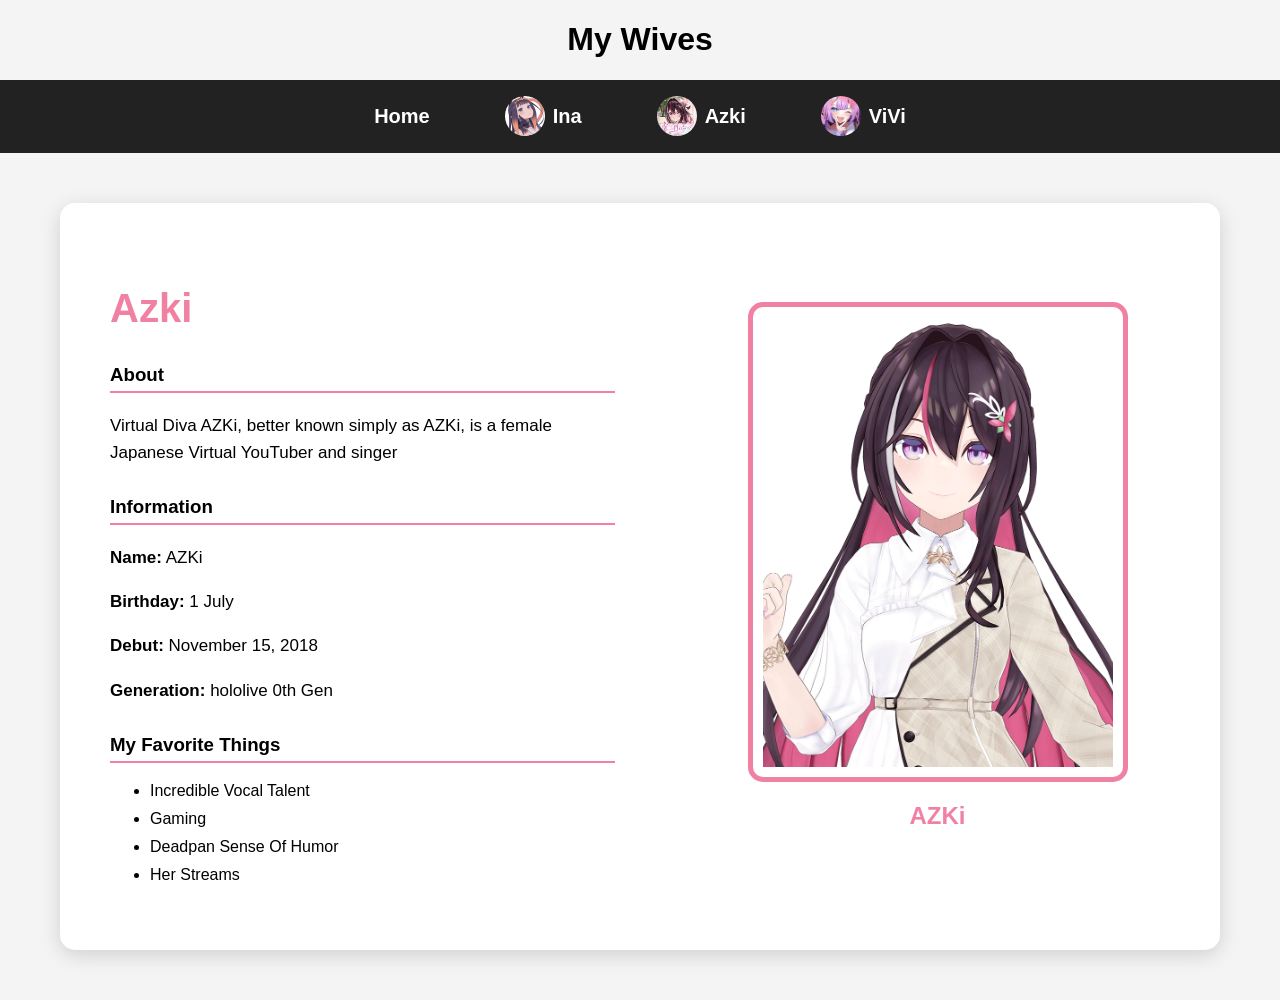
==== azki.html @ 867cffa6 "first commit" ====
<!doctype html>
<html lang="en">
  <head>
    <meta charset="UTF-8" />
    <meta name="viewport" content="width=device-width, initial-scale=1.0" />
    <title>Azki</title>
    <link rel="stylesheet" href="style.css" />
  </head>
  <body>
    <h1><b>My Wives</b></h1>
    <nav class="navbar">
      <ul>
        <li><a href="index.html">Home</a></li>

        <li>
          <a href="ina.html">
            <img class="nav-icon" src="inaicon.webp" alt="Ina" />
            Ina
          </a>
        </li>
        <li>
          <a href="Azki.html">
            <img class="nav-icon" src="azkiicon.webp" alt="Azki" />
            Azki
          </a>
        </li>
        <li>
          <a href="vivi.html">
            <img class="nav-icon" src="viviicon.jpg" alt="ViVi" />
            ViVi
          </a>
        </li>
      </ul>
    </nav>
    <main class="azki-profile">
      <!-- LEFT: INFORMATION -->
      <section class="azki-info">
        <h2>Azki</h2>

        <h3>About</h3>

        <p>
          Virtual Diva AZKi, better known simply as AZKi, is a female Japanese Virtual YouTuber and singer
        </p>

        <h3>Information</h3>

        <p><b>Name:</b> AZKi</p>

        <p><b>Birthday:</b> 1 July</p>

        <p><b>Debut:</b> November 15, 2018</p>

        <p><b>Generation:</b> hololive 0th Gen</p>

        <h3>My Favorite Things</h3>

        <ul>
          <li>Incredible Vocal Talent</li>
          <li>Gaming</li>
          <li>Deadpan Sense Of Humor</li>
          <li>Her Streams</li>
        </ul>
      </section>
      <section class="azki-image">
        <img src="azkiavatar.webp" alt="Azki" />
        <h2>AZKi</h2>
      </section>
  </body>
</html>
---- style.css ----
body {
  font-family: Arial, Helvetica, sans-serif;
  margin: 0;
  background: #f4f4f4;
}

h1,
h2,
h3 {
  text-align: center;
}

/* ================= NAVBAR ================= */

.navbar {
  height: 73px;
  background-color: #222;

  display: flex;
  justify-content: center;
  align-items: center;
}

.navbar ul {
  display: flex;
  align-items: center;

  list-style: none;
  gap: 75px;

  margin: 0;
  padding: 0;
}

.navbar a {
  color: white;
  text-decoration: none;

  font-size: 20px;
  font-weight: bold;

  display: flex;
  align-items: center;
  gap: 8px;
}

.navbar a:hover {
  color: #aaa;
}

/* Navbar icons */

.navbar img {
  width: 40px;
  height: 40px;

  object-fit: cover;

  border: none;
  padding: 0;
  margin: 0;

  border-radius: 50%;

  transition: 0.3s;
}

.navbar a:hover img {
  transform: scale(1.1);
}

/* ================= GRID ================= */

.grid {
  display: grid;
  grid-template-columns: repeat(3, 1fr);

  gap: 30px;
  padding: 30px;
}

/* Main Vtuber images */

.grid img {
  width: 100%;
  max-width: 250px;

  display: block;
  margin: auto;

  border: 5px solid #c5207d;
  padding: 10px;
  border-radius: 15px;

  transition: 0.4s;
}

.grid img:hover {
  transform: scale(1.08) rotate(2deg);
  box-shadow: 0 10px 20px gray;
}
.ina img {
  border: 5px solid #584578;
}

.azki img {
  border: 5px solid #f081a3;
}

.vivi img {
  border: 5px solid #ffc0cb;
}
.ina-profile {
  display: flex;

  max-width: 1100px;
  margin: 50px auto;
  padding: 30px;

  gap: 50px;

  background: white;

  border-radius: 15px;

  box-shadow: 0 5px 20px rgba(0, 0, 0, 0.15);
}

/* LEFT SIDE */

.ina-info {
  flex: 1;
  padding: 20px;
}

.ina-info h2 {
  font-size: 40px;
  text-align: left;
  color: #584578;
}

.ina-info h3 {
  text-align: left;
  margin-top: 30px;

  border-bottom: 2px solid #584578;
  padding-bottom: 5px;
}

.ina-info p {
  font-size: 17px;
  line-height: 1.6;
}

.ina-info li {
  margin: 10px 0;
}

/* RIGHT SIDE */

.ina-image {
  flex: 1;

  display: flex;
  flex-direction: column;

  justify-content: center;
  align-items: center;
}

.ina-image img {
  width: 350px;
  height: 450px;

  object-fit: cover;

  border: 5px solid #584578;
  padding: 10px;

  border-radius: 15px;

  transition: 0.4s;
}

.ina-image img:hover {
  transform: scale(1.05);
  box-shadow: 0 10px 30px #584578;
}

.ina-image h2 {
  color: #584578;
}

/* ============================= */
/* AZKI PROFILE */
/* ============================= */

.azki-profile {
  display: flex;

  max-width: 1100px;
  margin: 50px auto;
  padding: 30px;

  gap: 50px;

  background: white;

  border-radius: 15px;

  box-shadow: 0 5px 20px rgba(0, 0, 0, 0.15);
}

/* LEFT SIDE */

.azki-info {
  flex: 1;
  padding: 20px;
}

.azki-info h2 {
  font-size: 40px;
  text-align: left;
  color: #f081a3;
}

.azki-info h3 {
  text-align: left;
  margin-top: 30px;

  border-bottom: 2px solid #f081a3;
  padding-bottom: 5px;
}

.azki-info p {
  font-size: 17px;
  line-height: 1.6;
}

.azki-info li {
  margin: 10px 0;
}

/* RIGHT SIDE */

.azki-image {
  flex: 1;

  display: flex;
  flex-direction: column;

  justify-content: center;
  align-items: center;
}

.azki-image img {
  width: 350px;
  height: 450px;

  object-fit: cover;

  border: 5px solid #f081a3;
  padding: 10px;

  border-radius: 15px;

  transition: 0.4s;
}

.azki-image img:hover {
  transform: scale(1.05);
  box-shadow: 0 10px 30px #f081a3;
}

.azki-image h2 {
  color: #f081a3;
}

/* ============================= */
/* VIVI PROFILE */
/* ============================= */

.vivi-profile {
  display: flex;

  max-width: 1100px;
  margin: 50px auto;
  padding: 30px;

  gap: 50px;

  background: white;

  border-radius: 15px;

  box-shadow: 0 5px 20px rgba(0, 0, 0, 0.15);
}

/* LEFT SIDE */

.vivi-info {
  flex: 1;
  padding: 20px;
}

.vivi-info h2 {
  font-size: 40px;
  text-align: left;
  color: #ffc0cb;
}

.vivi-info h3 {
  text-align: left;
  margin-top: 30px;

  border-bottom: 2px solid #ffc0cb;
  padding-bottom: 5px;
}

.vivi-info p {
  font-size: 17px;
  line-height: 1.6;
}

.vivi-info li {
  margin: 10px 0;
}

/* RIGHT SIDE */

.vivi-image {
  flex: 1;

  display: flex;
  flex-direction: column;

  justify-content: center;
  align-items: center;
}

.vivi-image img {
  width: 350px;
  height: 450px;

  object-fit: cover;

  border: 5px solid #ffc0cb;
  padding: 10px;

  border-radius: 15px;

  transition: 0.4s;
}

.vivi-image img:hover {
  transform: scale(1.05);
  box-shadow: 0 10px 30px #ffc0cb;
}

.vivi-image h2 {
  color: #ffc0cb;
}
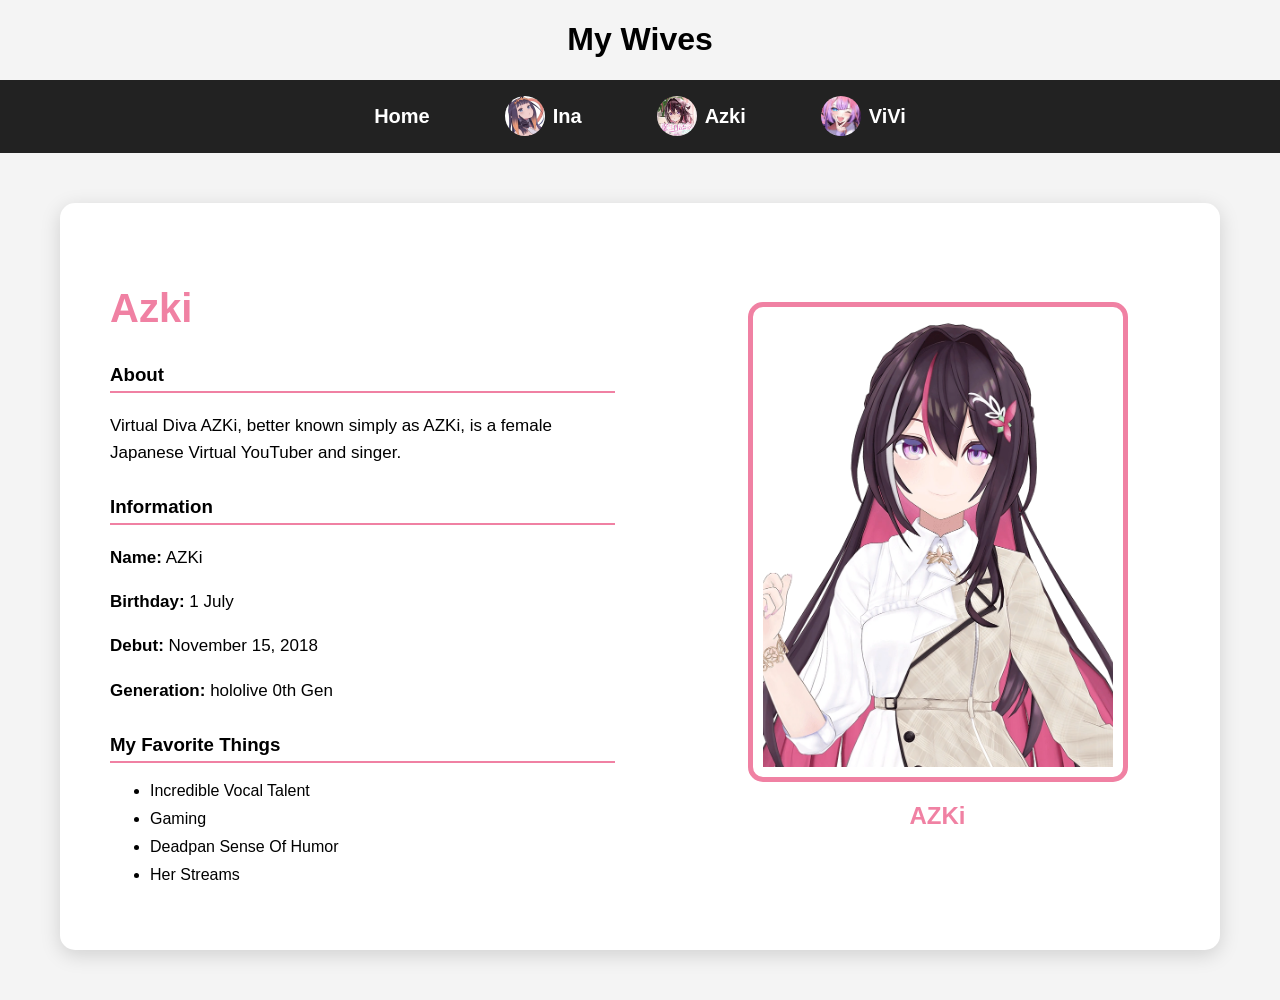
==== commit 9079b3e8: "Update azki.html" ====
--- a/azki.html
+++ b/azki.html
@@ -6,11 +6,15 @@
     <title>Azki</title>
     <link rel="stylesheet" href="style.css" />
   </head>
+
   <body>
     <h1><b>My Wives</b></h1>
+
     <nav class="navbar">
       <ul>
-        <li><a href="index.html">Home</a></li>
+        <li>
+          <a href="index.html">Home</a>
+        </li>
 
         <li>
           <a href="ina.html">
@@ -18,12 +22,14 @@
             Ina
           </a>
         </li>
+
         <li>
-          <a href="Azki.html">
+          <a href="azki.html">
             <img class="nav-icon" src="azkiicon.webp" alt="Azki" />
             Azki
           </a>
         </li>
+
         <li>
           <a href="vivi.html">
             <img class="nav-icon" src="viviicon.jpg" alt="ViVi" />
@@ -32,15 +38,16 @@
         </li>
       </ul>
     </nav>
+
     <main class="azki-profile">
-      <!-- LEFT: INFORMATION -->
       <section class="azki-info">
         <h2>Azki</h2>
 
         <h3>About</h3>
 
         <p>
-          Virtual Diva AZKi, better known simply as AZKi, is a female Japanese Virtual YouTuber and singer
+          Virtual Diva AZKi, better known simply as AZKi, is a female Japanese
+          Virtual YouTuber and singer.
         </p>
 
         <h3>Information</h3>
@@ -62,9 +69,11 @@
           <li>Her Streams</li>
         </ul>
       </section>
+
       <section class="azki-image">
         <img src="azkiavatar.webp" alt="Azki" />
         <h2>AZKi</h2>
       </section>
+    </main>
   </body>
 </html>
--- a/style.css
+++ b/style.css
@@ -10,7 +10,6 @@
   text-align: center;
 }
 
-/* ================= NAVBAR ================= */
 
 .navbar {
   height: 73px;
@@ -48,7 +47,6 @@
   color: #aaa;
 }
 
-/* Navbar icons */
 
 .navbar img {
   width: 40px;
@@ -69,7 +67,6 @@
   transform: scale(1.1);
 }
 
-/* ================= GRID ================= */
 
 .grid {
   display: grid;
@@ -79,7 +76,6 @@
   padding: 30px;
 }
 
-/* Main Vtuber images */
 
 .grid img {
   width: 100%;
@@ -126,7 +122,6 @@
   box-shadow: 0 5px 20px rgba(0, 0, 0, 0.15);
 }
 
-/* LEFT SIDE */
 
 .ina-info {
   flex: 1;
@@ -156,7 +151,6 @@
   margin: 10px 0;
 }
 
-/* RIGHT SIDE */
 
 .ina-image {
   flex: 1;
@@ -191,9 +185,6 @@
   color: #584578;
 }
 
-/* ============================= */
-/* AZKI PROFILE */
-/* ============================= */
 
 .azki-profile {
   display: flex;
@@ -211,7 +202,6 @@
   box-shadow: 0 5px 20px rgba(0, 0, 0, 0.15);
 }
 
-/* LEFT SIDE */
 
 .azki-info {
   flex: 1;
@@ -241,7 +231,6 @@
   margin: 10px 0;
 }
 
-/* RIGHT SIDE */
 
 .azki-image {
   flex: 1;
@@ -276,9 +265,6 @@
   color: #f081a3;
 }
 
-/* ============================= */
-/* VIVI PROFILE */
-/* ============================= */
 
 .vivi-profile {
   display: flex;
@@ -296,7 +282,6 @@
   box-shadow: 0 5px 20px rgba(0, 0, 0, 0.15);
 }
 
-/* LEFT SIDE */
 
 .vivi-info {
   flex: 1;
@@ -326,7 +311,6 @@
   margin: 10px 0;
 }
 
-/* RIGHT SIDE */
 
 .vivi-image {
   flex: 1;
